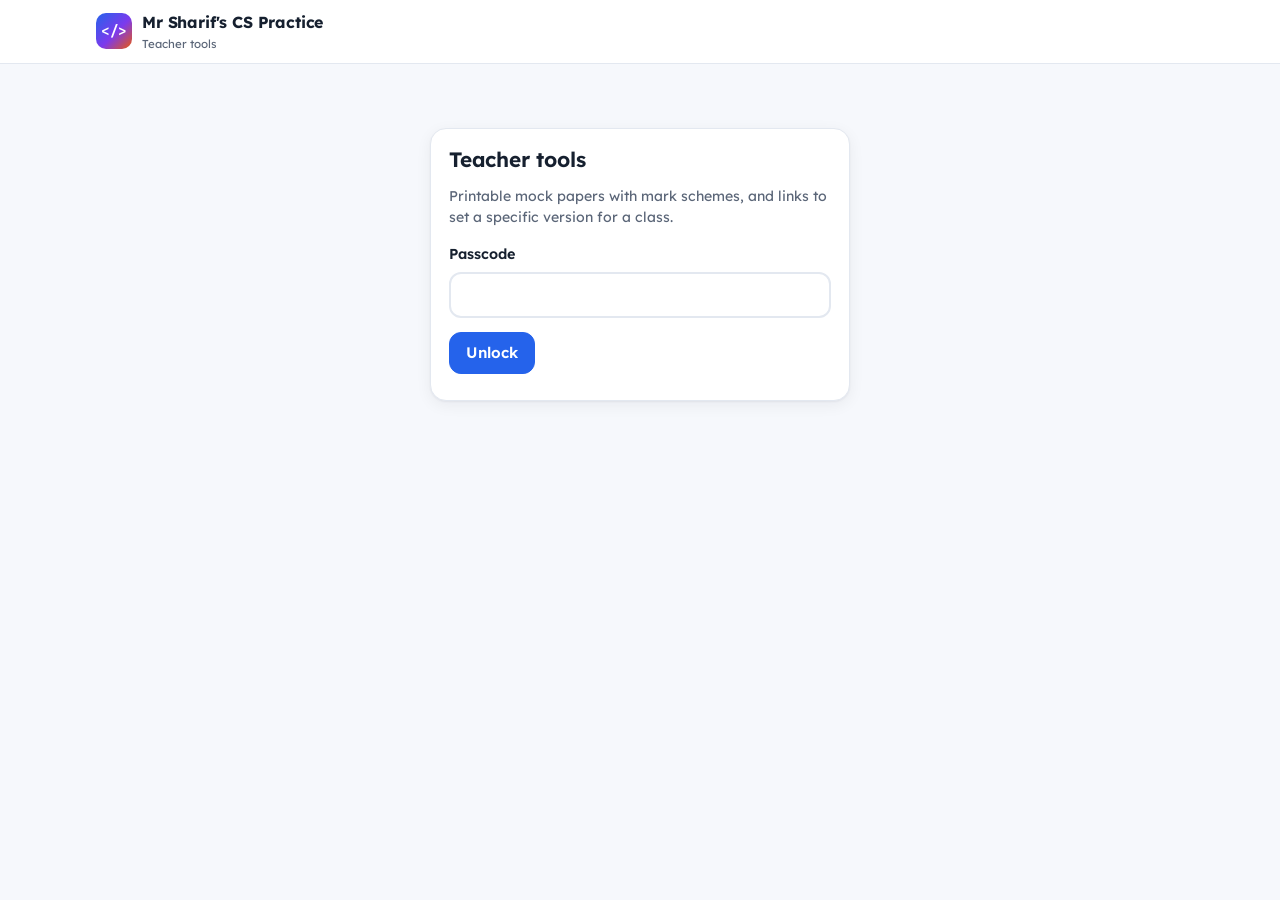
==== teacher.html @ d32705ab "Add files via upload" ====
<!DOCTYPE html>
<html lang="en" data-theme="light">
<head>
  <meta charset="utf-8">
  <meta name="viewport" content="width=device-width, initial-scale=1">
  <title>Teacher Tools · Mr Sharif's CS Practice</title>
  <meta name="robots" content="noindex">
  <link rel="icon" type="image/svg+xml" href="assets/img/logo.svg">
  <link rel="preconnect" href="https://fonts.googleapis.com">
  <link rel="preconnect" href="https://fonts.gstatic.com" crossorigin>
  <link href="https://fonts.googleapis.com/css2?family=Lexend:wght@400;500;600;700;800&family=JetBrains+Mono:wght@400;700&family=Press+Start+2P&display=swap" rel="stylesheet">
  <link rel="stylesheet" href="assets/css/app.css?v=10">
  <style>
    .print-paper { background: #fff; color: #111; border: 1px solid var(--border); border-radius: 12px; padding: 28px 32px; margin-top: 20px; font-size: 14px; }
    .pp-head { display: flex; justify-content: space-between; gap: 20px; border-bottom: 2px solid #111; padding-bottom: 12px; margin-bottom: 14px; }
    .pp-head h1 { font-size: 1.4rem; margin: 4px 0; }
    .pp-name { border-collapse: collapse; min-width: 240px; }
    .pp-name td { border: 1px solid #999; padding: 6px 8px; }
    .pp-name td:first-child { width: 60px; font-weight: 600; }
    .pp-sec h2 { font-size: 1.05rem; margin: 18px 0 2px; display: flex; justify-content: space-between; }
    .pp-sec h2 span { font-weight: 500; }
    .pp-info { font-style: italic; margin: 0 0 8px; color: #333; }
    .pp-q { margin: 12px 0; break-inside: avoid; }
    .pp-qh { display: flex; gap: 8px; }
    .pp-qh span:nth-child(2) { flex: 1; }
    .pp-m { font-weight: 700; white-space: nowrap; }
    .pp-opts { list-style: none; padding-left: 22px; margin: 6px 0; display: grid; gap: 4px; }
    .box { display: inline-block; width: 14px; height: 14px; border: 1.5px solid #111; vertical-align: middle; margin-right: 4px; }
    .box.wide { width: 26px; }
    .pp-tf { padding-left: 22px; margin-top: 6px; }
    .pp-why { padding-left: 22px; margin-top: 8px; font-style: italic; }
    .pp-bank { border: 1.5px dashed #555; padding: 6px 10px; margin: 6px 0 6px 22px; font-weight: 600; }
    .pp-cloze { padding-left: 22px; line-height: 2.2; }
    .gap { display: inline-block; min-width: 110px; border-bottom: 1.5px solid #111; font-size: .75rem; color: #555; }
    .pp-match { width: calc(100% - 22px); margin-left: 22px; border-collapse: collapse; }
    .pp-match td { vertical-align: top; width: 50%; padding: 4px 8px; }
    .pp-match div { margin: 6px 0; }
    .pp-lines { padding-left: 22px; }
    .pp-lines div { border-bottom: 1px solid #aaa; height: 26px; }
    .pp-ms { width: 100%; border-collapse: collapse; }
    .pp-ms th, .pp-ms td { border: 1px solid #999; padding: 6px 8px; vertical-align: top; text-align: left; }
    .pp-ms td:first-child, .pp-ms td:last-child { width: 44px; text-align: center; }
    .pp-ms ul { margin: 4px 0; padding-left: 18px; }
    .pp-model { margin-top: 4px; color: #333; }
    .print-paper pre.code { background: #f3f3f3; color: #111; border: 1px solid #ccc; margin: 6px 0 6px 22px; }
    .print-paper code { background: #f3f3f3; border-color: #ccc; }
    @media print {
      .print-paper { border: 0; padding: 0; margin: 0; font-size: 12pt; }
      .pp-scheme { break-before: page; }
    }
  </style>
</head>
<body data-year="7">
  <header class="topbar no-print">
    <div class="topbar-inner">
      <a class="brand" href="./"><span class="brand-mark">&lt;/&gt;</span><span>Mr Sharif's CS Practice<small>Teacher tools</small></span></a>
    </div>
  </header>
  <main>
    <div id="gate" class="card no-print" style="max-width:420px;margin:40px auto">
      <h2>Teacher tools</h2>
      <p class="muted small">Printable mock papers with mark schemes, and links to set a specific version for a class.</p>
      <div class="field"><label for="code">Passcode</label><input type="text" id="code" autocomplete="off"></div>
      <button class="btn primary" id="unlockBtn">Unlock</button>
      <div id="codeMsg" class="note" style="margin-top:8px"></div>
    </div>

    <div id="tools" class="hidden">
      <div class="card no-print">
        <h2>Printable papers and assignment links</h2>
        <div class="grid grid-3" style="margin-top:10px">
          <div class="field"><label for="year">Year</label><select id="year"></select></div>
          <div class="field"><label for="scope">Paper</label><select id="scope"></select></div>
          <div class="field"><label for="ver">Version</label><select id="ver"></select></div>
        </div>
        <div class="row">
          <label class="row small" style="gap:6px"><input type="checkbox" id="withScheme" checked> Include mark scheme (prints on a new page)</label>
          <div class="spacer"></div>
          <button class="btn primary" id="printBtn">🖨️ Print / save as PDF</button>
        </div>
        <div class="field" style="margin-top:14px">
          <label for="link">Student link for exactly this paper (set it as homework or a class assessment)</label>
          <div class="row"><input type="text" id="link" readonly style="flex:1"><button class="btn" id="copyBtn">Copy link</button></div>
        </div>
        <details style="margin-top:8px"><summary class="small muted">Change the teacher passcode</summary>
          <div class="row" style="margin-top:8px"><input type="text" id="newCode" placeholder="New passcode" style="max-width:240px"><button class="btn sm" id="hashBtn">Generate</button></div>
          <p class="small muted">Paste the line below into <code>assets/js/config.js</code>, replacing the existing <code>teacherCodeHash</code> line.</p>
          <code id="hashOut"></code>
        </details>
      </div>
      <div id="paper"></div>
    </div>
  </main>
  <script src="assets/js/config.js?v=10"></script>
  <script src="assets/js/core.js?v=10"></script>
  <script src="assets/js/paper.js?v=10"></script>
  <script src="assets/js/generators.js?v=10"></script>
  <script src="data/y7.js?v=10"></script>
  <script src="data/y8.js?v=10"></script>
  <script src="data/y9.js?v=10"></script>
  <script src="assets/js/teacher.js?v=10"></script>
</body>
</html>
---- assets/css/app.css ----
/* Mr Sharif's CS Practice – bright & friendly, one colour per year group */
:root {
  --bg: #f6f8fc;
  --surface: #ffffff;
  --surface-2: #f1f4f9;
  --border: #e3e8f0;
  --text: #16202f;
  --muted: #5b6678;
  --faint: #8d97a8;
  --shadow: 0 1px 2px rgba(16, 24, 40, .05), 0 4px 16px rgba(16, 24, 40, .06);
  --shadow-lg: 0 10px 40px rgba(16, 24, 40, .12);

  --y7: #2563eb; --y7-soft: #e8f0ff; --y7-ink: #1d4ed8;
  --y8: #7c3aed; --y8-soft: #f1eaff; --y8-ink: #6d28d9;
  --y9: #ea580c; --y9-soft: #fff0e6; --y9-ink: #c2410c;

  --good: #16a34a; --good-soft: #e7f7ec;
  --bad: #dc2626; --bad-soft: #fdecec;
  --warn: #d97706; --warn-soft: #fff5e0;

  --accent: var(--y7); --accent-soft: var(--y7-soft); --accent-ink: var(--y7-ink);
  --radius: 16px; --radius-sm: 10px;
  --font: 'Lexend', system-ui, -apple-system, 'Segoe UI', Roboto, sans-serif;
  --mono: 'JetBrains Mono', ui-monospace, 'SF Mono', Menlo, Consolas, monospace;
  --pixel: 'Press Start 2P', 'JetBrains Mono', monospace;
  --hack: #16a34a; --kw-bg: #fef08a; --kw-ink: #713f12; --caps: #db2777;
  --dots: rgba(37, 99, 235, .07);
}
:root[data-theme="dark"] {
  --bg: #0e1420;
  --surface: #161e2d;
  --surface-2: #1d2738;
  --border: #2a3548;
  --text: #e8edf5;
  --muted: #a3aec0;
  --faint: #748097;
  --shadow: 0 1px 2px rgba(0, 0, 0, .3), 0 4px 16px rgba(0, 0, 0, .25);
  --shadow-lg: 0 10px 40px rgba(0, 0, 0, .45);
  --y7: #5b8cff; --y7-soft: #17264a; --y7-ink: #9bb8ff;
  --y8: #a67cff; --y8-soft: #271c47; --y8-ink: #c9b0ff;
  --y9: #ff8a3d; --y9-soft: #3a2415; --y9-ink: #ffb27f;
  --good: #3ccf73; --good-soft: #13301f;
  --bad: #ff6b6b; --bad-soft: #3a1a1c;
  --warn: #f5b041; --warn-soft: #3a2c12;
  --hack: #4ade80; --kw-bg: #854d0e; --kw-ink: #fef9c3; --caps: #f472b6;
  --dots: rgba(148, 163, 184, .08);
}
body[data-year="7"] { --accent: var(--y7); --accent-soft: var(--y7-soft); --accent-ink: var(--y7-ink); }
body[data-year="8"] { --accent: var(--y8); --accent-soft: var(--y8-soft); --accent-ink: var(--y8-ink); }
body[data-year="9"] { --accent: var(--y9); --accent-soft: var(--y9-soft); --accent-ink: var(--y9-ink); }

* { box-sizing: border-box; }
html { -webkit-text-size-adjust: 100%; }
body {
  margin: 0; background: var(--bg); color: var(--text); font-family: var(--font);
  font-size: 16px; line-height: 1.55; min-height: 100vh;
}
a { color: var(--accent-ink); }
button { font-family: inherit; }
code, pre { font-family: var(--mono); }
code { background: var(--surface-2); border: 1px solid var(--border); border-radius: 6px; padding: 1px 6px; font-size: .92em; }
h1, h2, h3 { line-height: 1.2; margin: 0 0 .4em; }
h1 { font-size: clamp(1.6rem, 4vw, 2.3rem); font-weight: 700; letter-spacing: -.02em; }
h2 { font-size: 1.3rem; font-weight: 650; letter-spacing: -.01em; }
h3 { font-size: 1.05rem; font-weight: 600; }
.muted { color: var(--muted); }
.small { font-size: .88rem; }
.hidden { display: none !important; }

/* ---------- Header ---------- */
.topbar {
  position: sticky; top: 0; z-index: 50; background: color-mix(in srgb, var(--surface) 92%, transparent);
  backdrop-filter: blur(10px); border-bottom: 1px solid var(--border);
}
.topbar-inner { max-width: 1120px; margin: 0 auto; padding: 10px 16px; display: flex; align-items: center; gap: 14px; flex-wrap: wrap; }
.brand { display: flex; align-items: center; gap: 10px; text-decoration: none; color: var(--text); font-weight: 700; letter-spacing: -.01em; }
.brand-mark { width: 36px; height: 36px; border-radius: 10px; display: grid; place-items: center; color: #fff; font-family: var(--mono); font-weight: 700; font-size: .9rem;
  background: linear-gradient(135deg, var(--y7), var(--y8) 55%, var(--y9)); }
.brand small { display: block; font-weight: 400; color: var(--muted); font-size: .72rem; letter-spacing: 0; }
.year-tabs { display: flex; gap: 6px; margin-left: auto; }
.year-tab { text-decoration: none; font-weight: 600; font-size: .92rem; padding: 7px 14px; border-radius: 999px; border: 2px solid transparent; color: var(--muted); background: var(--surface-2); transition: .15s; }
.year-tab[data-y="7"] { --c: var(--y7); --cs: var(--y7-soft); }
.year-tab[data-y="8"] { --c: var(--y8); --cs: var(--y8-soft); }
.year-tab[data-y="9"] { --c: var(--y9); --cs: var(--y9-soft); }
.year-tab:hover { color: var(--c); background: var(--cs); }
.year-tab.active { background: var(--c); color: #fff; }
.top-stats { display: flex; align-items: center; gap: 8px; }
.chip { display: inline-flex; align-items: center; gap: 6px; padding: 5px 10px; border-radius: 999px; background: var(--surface-2); border: 1px solid var(--border); font-size: .82rem; font-weight: 600; white-space: nowrap; }
.icon-btn { width: 36px; height: 36px; border-radius: 10px; border: 1px solid var(--border); background: var(--surface); color: var(--text); cursor: pointer; display: grid; place-items: center; font-size: 1rem; }
.icon-btn:hover { background: var(--surface-2); }
@media (max-width: 720px) {
  .topbar { position: static; }
  .topbar-inner { gap: 8px 10px; padding: 8px 16px; }
  .brand { font-size: .92rem; gap: 8px; }
  .brand-mark { width: 30px; height: 30px; font-size: .78rem; }
  .year-tabs { order: 3; width: 100%; margin-left: 0; }
  .year-tab { flex: 1; text-align: center; padding: 6px 6px; }
  .top-stats { margin-left: auto; gap: 6px; }
  .chip { padding: 4px 8px; font-size: .74rem; }
  .icon-btn { width: 32px; height: 32px; }
  .brand small { display: none; }
  .hero { padding: 20px; }
  .hero-actions .btn { flex: 1 1 100%; }
}
@media (max-width: 420px) { #streakChip { display: none; } }

/* ---------- Layout ---------- */
main { max-width: 1120px; margin: 0 auto; padding: 24px 16px 80px; }
.section { margin-top: 32px; }
.section-head { display: flex; align-items: end; justify-content: space-between; gap: 12px; margin-bottom: 14px; flex-wrap: wrap; }
.grid { display: grid; gap: 14px; }
.grid-2 { grid-template-columns: repeat(auto-fill, minmax(300px, 1fr)); }
.grid-3 { grid-template-columns: repeat(auto-fill, minmax(240px, 1fr)); }
.card { background: var(--surface); border: 1px solid var(--border); border-radius: var(--radius); box-shadow: var(--shadow); padding: 18px; }
.card.link { text-decoration: none; color: inherit; transition: transform .12s, box-shadow .12s, border-color .12s; display: block; }
.card.link:hover { transform: translateY(-2px); box-shadow: var(--shadow-lg); border-color: var(--accent); }
.crumbs { font-size: .88rem; color: var(--muted); margin-bottom: 10px; }
.crumbs a { color: var(--muted); text-decoration: none; }
.crumbs a:hover { color: var(--accent-ink); }

/* Hero */
.hero { border-radius: 22px; padding: 28px; background: linear-gradient(135deg, var(--accent-soft), var(--surface) 70%); border: 1px solid var(--border); position: relative; overflow: hidden; }
.hero .kicker { display: inline-block; font-weight: 600; font-size: .8rem; letter-spacing: .06em; text-transform: uppercase; color: var(--accent-ink); background: var(--surface); border: 1px solid var(--border); padding: 4px 10px; border-radius: 999px; margin-bottom: 12px; }
.hero p { max-width: 640px; color: var(--muted); margin: 0 0 16px; }
.hero-actions { display: flex; flex-wrap: wrap; gap: 10px; }
.home-hero { background: linear-gradient(120deg, var(--y7-soft), var(--y8-soft) 50%, var(--y9-soft)); }
.home-hero h1 span { background: linear-gradient(90deg, var(--y7), var(--y8), var(--y9)); -webkit-background-clip: text; background-clip: text; color: transparent; }

.year-card { --c: var(--y7); --cs: var(--y7-soft); border-top: 6px solid var(--c); }
.year-card[data-y="8"] { --c: var(--y8); --cs: var(--y8-soft); }
.year-card[data-y="9"] { --c: var(--y9); --cs: var(--y9-soft); }
.year-card .big { font-size: 2.4rem; font-weight: 800; color: var(--c); letter-spacing: -.03em; line-height: 1; }
.year-card ul { margin: 10px 0 0; padding-left: 18px; color: var(--muted); font-size: .9rem; }
.feature { display: flex; gap: 12px; align-items: flex-start; }
.feature .ico { flex: none; width: 40px; height: 40px; border-radius: 12px; display: grid; place-items: center; background: var(--surface-2); font-size: 1.2rem; }

/* Buttons */
.btn { display: inline-flex; align-items: center; justify-content: center; gap: 8px; font-weight: 600; font-size: .95rem; padding: 10px 16px; border-radius: 12px; border: 1.5px solid var(--border); background: var(--surface); color: var(--text); cursor: pointer; text-decoration: none; transition: .12s; min-height: 42px; }
.btn:hover { border-color: var(--accent); color: var(--accent-ink); }
.btn.primary { background: var(--accent); border-color: var(--accent); color: #fff; }
.btn.primary:hover { filter: brightness(1.08); color: #fff; }
.btn.soft { background: var(--accent-soft); border-color: transparent; color: var(--accent-ink); }
.btn.ghost { background: transparent; }
.btn.good { background: var(--good); border-color: var(--good); color: #fff; }
.btn.danger { color: var(--bad); }
.btn:disabled, .btn[aria-disabled="true"] { opacity: .5; cursor: not-allowed; filter: none; }
.btn.sm { padding: 6px 11px; min-height: 34px; font-size: .85rem; border-radius: 10px; }
.btn.lg { padding: 14px 22px; font-size: 1.05rem; border-radius: 14px; }
.row { display: flex; gap: 10px; flex-wrap: wrap; align-items: center; }
.spacer { flex: 1; }

/* Unit cards */
.unit-card { display: flex; gap: 14px; align-items: flex-start; }
.unit-ico { flex: none; width: 48px; height: 48px; border-radius: 14px; background: var(--accent-soft); display: grid; place-items: center; font-size: 1.5rem; }
.unit-card h3 { margin-bottom: 2px; }
.unit-num { font-size: .75rem; font-weight: 700; color: var(--accent-ink); text-transform: uppercase; letter-spacing: .06em; }
.progress { height: 8px; border-radius: 99px; background: var(--surface-2); overflow: hidden; margin-top: 10px; }
.progress > i { display: block; height: 100%; background: var(--accent); border-radius: 99px; }
.sem-label { display: flex; align-items: center; gap: 10px; font-weight: 700; color: var(--muted); font-size: .85rem; text-transform: uppercase; letter-spacing: .08em; margin: 22px 0 10px; }
.sem-label::after { content: ''; flex: 1; height: 1px; background: var(--border); }

/* Mock cards */
.mock-grid { grid-template-columns: 1fr; }
@media (min-width: 620px) { .mock-grid { grid-template-columns: repeat(2, 1fr); } }
@media (min-width: 1040px) { .mock-grid { grid-template-columns: repeat(4, 1fr); } }
.mock-card h3 { display: flex; align-items: center; gap: 8px; }
.tag { display: inline-block; font-size: .72rem; font-weight: 700; padding: 3px 8px; border-radius: 999px; background: var(--accent-soft); color: var(--accent-ink); text-transform: uppercase; letter-spacing: .05em; }
.versions { display: flex; flex-wrap: wrap; gap: 6px; margin-top: 12px; }
.ver { min-width: 38px; height: 34px; border-radius: 10px; border: 1.5px solid var(--border); background: var(--surface); display: inline-grid; place-items: center; font-weight: 600; font-size: .85rem; color: var(--text); text-decoration: none; padding: 0 8px; position: relative; }
.ver:hover { border-color: var(--accent); color: var(--accent-ink); }
.ver.done { background: var(--accent-soft); border-color: var(--accent); color: var(--accent-ink); }
.ver .pct { position: absolute; top: -8px; right: -6px; font-size: .62rem; background: var(--accent); color: #fff; border-radius: 99px; padding: 0 5px; line-height: 16px; }

/* ---------- Question rendering ---------- */
.q-card { background: var(--surface); border: 1px solid var(--border); border-radius: var(--radius); box-shadow: var(--shadow); padding: 22px; }
.q-meta { display: flex; align-items: center; gap: 8px; flex-wrap: wrap; margin-bottom: 12px; }
.q-num { font-weight: 800; color: var(--accent-ink); }
.q-type { font-size: .72rem; font-weight: 700; text-transform: uppercase; letter-spacing: .06em; color: var(--muted); background: var(--surface-2); padding: 3px 8px; border-radius: 99px; }
.q-marks { margin-left: auto; font-weight: 700; font-size: .9rem; color: var(--muted); }
.q-stem { font-size: 1.08rem; font-weight: 500; margin-bottom: 14px; }
.noselect { -webkit-user-select: none; user-select: none; -webkit-touch-callout: none; }
pre.code { background: #0f172a; color: #e2e8f0; padding: 14px 16px; border-radius: 12px; overflow-x: auto; font-size: .92rem; line-height: 1.5; margin: 0 0 14px; }
:root[data-theme="dark"] pre.code { background: #0a0f1a; border: 1px solid var(--border); }
.opts { display: grid; gap: 10px; }
.opt { display: flex; align-items: center; gap: 12px; text-align: left; width: 100%; padding: 13px 14px; border-radius: 12px; border: 2px solid var(--border); background: var(--surface); color: var(--text); cursor: pointer; font-size: 1rem; transition: .1s; }
.opt:hover { border-color: var(--accent); }
.opt .letter { flex: none; width: 30px; height: 30px; border-radius: 9px; background: var(--surface-2); display: grid; place-items: center; font-weight: 700; font-size: .85rem; color: var(--muted); }
.opt.sel { border-color: var(--accent); background: var(--accent-soft); }
.opt.sel .letter { background: var(--accent); color: #fff; }
.opt.right { border-color: var(--good); background: var(--good-soft); }
.opt.right .letter { background: var(--good); color: #fff; }
.opt.wrong { border-color: var(--bad); background: var(--bad-soft); }
.opt.wrong .letter { background: var(--bad); color: #fff; }
.opt:disabled { cursor: default; }
.tf-row { display: grid; grid-template-columns: 1fr 1fr; gap: 10px; }
.tf-row .opt { justify-content: center; font-weight: 700; font-size: 1.05rem; }
.why { margin-top: 14px; }
.why label, .field label { display: block; font-weight: 600; font-size: .9rem; margin-bottom: 6px; }
textarea, input[type=text], select {
  width: 100%; font-family: inherit; font-size: 1rem; color: var(--text); background: var(--surface);
  border: 2px solid var(--border); border-radius: 12px; padding: 11px 13px; outline: none; transition: border-color .12s;
}
textarea { min-height: 110px; resize: vertical; line-height: 1.5; }
textarea.long { min-height: 230px; }
textarea:focus, input[type=text]:focus, select:focus { border-color: var(--accent); }
.wc { font-size: .8rem; color: var(--faint); text-align: right; margin-top: 4px; }
.nopaste-hint { font-size: .78rem; color: var(--faint); display: flex; gap: 6px; align-items: center; margin-top: 4px; }

.cloze { font-size: 1.05rem; line-height: 2.3; }
.cloze input { display: inline-block; width: 150px; padding: 3px 8px; margin: 0 3px; border-radius: 8px; border-width: 2px; font-size: .98rem; text-align: center; }
.cloze input.right { border-color: var(--good); background: var(--good-soft); }
.cloze input.wrong { border-color: var(--bad); background: var(--bad-soft); }
.wordbank { display: flex; flex-wrap: wrap; gap: 8px; padding: 12px; border: 2px dashed var(--border); border-radius: 12px; margin-bottom: 14px; }
.wordbank span { background: var(--surface-2); padding: 4px 10px; border-radius: 8px; font-weight: 600; font-size: .92rem; }
.fix { display: inline-block; font-size: .8rem; color: var(--good); font-weight: 700; margin-right: 4px; }

.match { display: grid; grid-template-columns: 1fr 1fr; gap: 18px; }
.match-terms, .match-defs { display: grid; gap: 8px; align-content: start; }
.mterm { display: flex; align-items: center; gap: 10px; padding: 8px 10px; border: 2px solid var(--border); border-radius: 12px; }
.mterm b { flex: 1; }
.mterm select { width: 78px; padding: 6px 8px; }
.mterm.right { border-color: var(--good); background: var(--good-soft); }
.mterm.wrong { border-color: var(--bad); background: var(--bad-soft); }
.mdef { display: flex; gap: 10px; padding: 8px 10px; background: var(--surface-2); border-radius: 12px; font-size: .95rem; }
.mdef .letter { flex: none; width: 26px; height: 26px; border-radius: 8px; background: var(--accent); color: #fff; display: grid; place-items: center; font-weight: 700; font-size: .8rem; }
@media (max-width: 720px) { .match { grid-template-columns: 1fr; } .match-defs { order: -1; } }

/* Feedback */
.feedback { margin-top: 16px; border-radius: 14px; padding: 14px 16px; border: 1.5px solid var(--border); background: var(--surface-2); }
.feedback.good { background: var(--good-soft); border-color: color-mix(in srgb, var(--good) 40%, transparent); }
.feedback.bad { background: var(--bad-soft); border-color: color-mix(in srgb, var(--bad) 40%, transparent); }
.feedback.part { background: var(--warn-soft); border-color: color-mix(in srgb, var(--warn) 40%, transparent); }
.feedback h4 { margin: 0 0 6px; font-size: 1rem; }
.pts { list-style: none; padding: 0; margin: 8px 0; display: grid; gap: 4px; }
.pts li { display: flex; gap: 8px; align-items: flex-start; font-size: .93rem; }
.pts li::before { content: '○'; color: var(--faint); font-weight: 700; }
.pts li.hit::before { content: '✓'; color: var(--good); }
.model { margin-top: 8px; padding: 10px 12px; border-left: 4px solid var(--accent); background: var(--surface); border-radius: 8px; font-size: .95rem; }
.note { color: var(--warn); font-weight: 600; font-size: .9rem; }

/* ---------- Practice ---------- */
.practice-top { display: flex; gap: 10px; flex-wrap: wrap; align-items: center; margin-bottom: 14px; }
.stat { background: var(--surface); border: 1px solid var(--border); border-radius: 12px; padding: 8px 14px; font-weight: 600; font-size: .9rem; }
.stat b { color: var(--accent-ink); font-size: 1.1rem; }
.filter-chips { display: flex; flex-wrap: wrap; gap: 6px; }
.fchip { padding: 6px 12px; border-radius: 999px; border: 1.5px solid var(--border); background: var(--surface); cursor: pointer; font-weight: 600; font-size: .85rem; color: var(--muted); }
.fchip.on { background: var(--accent); border-color: var(--accent); color: #fff; }
.q-actions { display: flex; gap: 10px; margin-top: 18px; flex-wrap: wrap; align-items: center; }
.lock-note { font-size: .85rem; color: var(--faint); }
.xp-pop { position: fixed; left: 50%; top: 80px; transform: translateX(-50%); font-weight: 800; font-size: 1.2rem; padding: 8px 16px; border-radius: 999px; background: var(--surface); box-shadow: var(--shadow-lg); z-index: 90; animation: pop 1.2s ease forwards; pointer-events: none; }
.xp-pop.plus { color: var(--good); } .xp-pop.minus { color: var(--bad); }
@keyframes pop { 0% { opacity: 0; transform: translate(-50%, 10px); } 20% { opacity: 1; transform: translate(-50%, 0); } 80% { opacity: 1; } 100% { opacity: 0; transform: translate(-50%, -20px); } }

/* ---------- Exam ---------- */
.exam-layout { display: grid; grid-template-columns: 250px 1fr; gap: 20px; align-items: start; }
.exam-side { position: sticky; top: 76px; }
.navgrid { display: grid; grid-template-columns: repeat(5, 1fr); gap: 6px; }
.navbtn { height: 36px; border-radius: 9px; border: 1.5px solid var(--border); background: var(--surface); font-weight: 700; font-size: .85rem; cursor: pointer; color: var(--muted); }
.navbtn.ans { background: var(--accent-soft); border-color: var(--accent); color: var(--accent-ink); }
.navbtn.cur { outline: 3px solid var(--accent); outline-offset: 1px; }
.navbtn.flag { border-color: var(--warn); box-shadow: inset 0 -3px 0 var(--warn); }
.sec-name { font-size: .72rem; font-weight: 700; text-transform: uppercase; letter-spacing: .06em; color: var(--faint); margin: 10px 0 6px; }
.timer { font-family: var(--mono); font-weight: 700; font-size: 1.1rem; }
.sec-banner { font-size: .9rem; color: var(--muted); background: var(--surface-2); border-radius: 12px; padding: 10px 14px; margin-bottom: 12px; }
.sec-banner b { color: var(--text); }
.warn-banner { background: var(--warn-soft); color: var(--text); border: 1.5px solid color-mix(in srgb, var(--warn) 50%, transparent); border-radius: 12px; padding: 10px 14px; margin-bottom: 12px; font-size: .92rem; }
@media (max-width: 860px) {
  .exam-layout { grid-template-columns: 1fr; }
  .exam-side { position: static; }
  .navgrid { grid-template-columns: repeat(10, 1fr); }
}
@media (max-width: 480px) { .navgrid { grid-template-columns: repeat(7, 1fr); } }

/* Results */
.score-hero { display: grid; grid-template-columns: auto auto 1fr; gap: 24px; align-items: center; }
.ring { width: 150px; height: 150px; border-radius: 50%; display: grid; place-items: center;
  background: conic-gradient(var(--accent) calc(var(--p) * 1%), var(--surface-2) 0); }
.ring > div { width: 118px; height: 118px; border-radius: 50%; background: var(--surface); display: grid; place-items: center; text-align: center; }
.ring b { font-size: 2rem; line-height: 1; }
.band { display: inline-block; font-weight: 700; padding: 4px 12px; border-radius: 99px; background: var(--accent-soft); color: var(--accent-ink); }
.bars { display: grid; gap: 8px; margin-top: 10px; }
.bar-row { display: grid; grid-template-columns: 150px 1fr 60px; gap: 10px; align-items: center; font-size: .9rem; }
.bar { height: 10px; background: var(--surface-2); border-radius: 99px; overflow: hidden; }
.bar > i { display: block; height: 100%; background: var(--accent); }
.integrity { display: grid; grid-template-columns: repeat(auto-fit, minmax(150px, 1fr)); gap: 10px; }
.integrity .stat { text-align: center; }
.integrity .stat.warn { border-color: var(--warn); background: var(--warn-soft); }
@media (max-width: 600px) { .score-hero { grid-template-columns: 1fr; justify-items: center; text-align: center; } .bar-row { grid-template-columns: 100px 1fr 50px; } }

/* Flashcards */
.flash-wrap { max-width: 640px; margin: 0 auto; }
.flash { perspective: 1200px; height: 300px; cursor: pointer; margin: 16px 0; }
.flash-inner { position: relative; width: 100%; height: 100%; transition: transform .5s; transform-style: preserve-3d; }
.flash.flipped .flash-inner { transform: rotateY(180deg); }
.flash-face { position: absolute; inset: 0; backface-visibility: hidden; border-radius: 22px; display: grid; place-items: center; text-align: center; padding: 30px; border: 1px solid var(--border); box-shadow: var(--shadow-lg); }
.flash-front { background: var(--surface); font-size: 1.8rem; font-weight: 700; color: var(--accent-ink); }
.flash-back { background: var(--accent-soft); transform: rotateY(180deg); font-size: 1.2rem; }
.flash-hint { position: absolute; bottom: 14px; left: 0; right: 0; font-size: .8rem; color: var(--faint); font-weight: 400; }

/* Modal & toast */
.modal-back { position: fixed; inset: 0; background: rgba(10, 15, 25, .5); z-index: 100; display: grid; place-items: center; padding: 16px; }
.modal { background: var(--surface); border-radius: 20px; box-shadow: var(--shadow-lg); padding: 24px; width: 100%; max-width: 480px; max-height: 90vh; overflow: auto; }
.field { margin-bottom: 14px; }
.toast { position: fixed; bottom: 20px; left: 50%; transform: translateX(-50%); background: var(--text); color: var(--bg); padding: 12px 18px; border-radius: 12px; font-weight: 600; font-size: .92rem; z-index: 120; box-shadow: var(--shadow-lg); max-width: calc(100% - 32px); }
.rules { margin: 0; padding-left: 20px; }
.rules li { margin-bottom: 6px; }
footer.site { text-align: center; color: var(--faint); font-size: .82rem; padding: 30px 16px 40px; }
.empty { text-align: center; padding: 40px 20px; color: var(--muted); }
.kbd { font-family: var(--mono); font-size: .8rem; border: 1px solid var(--border); border-bottom-width: 2px; border-radius: 6px; padding: 0 5px; }

/* Print (teacher papers) */
@media print {
  .topbar, .no-print, footer.site { display: none !important; }
  body { background: #fff; color: #000; }
  main { padding: 0; max-width: none; }
}


/* =====================================================================
   Gamified layer: logo, Bit the robot, ranks, keywords, DnD, stacking
   ===================================================================== */
body { background-color: var(--bg); background-image: radial-gradient(var(--dots) 1.5px, transparent 1.6px), linear-gradient(transparent 0); background-size: 22px 22px; }
.logo-mark { flex: none; display: block; }
.logo-cursor { animation: blink 1.1s steps(1) infinite; }
@keyframes blink { 50% { opacity: 0; } }
.pixel, .pixel-label, .pixel-badge, .stamp { font-family: var(--pixel); letter-spacing: .02em; }
.hero .kicker.pixel { font-size: .62rem; color: var(--hack); background: #0b1220; border-color: #0b1220; }
.pixel-label { font-size: .7rem; color: var(--accent-ink); margin: 6px 0; }
.pixel-badge { font-size: .55rem; padding: 6px 8px; border-radius: 8px; background: var(--cs, var(--accent-soft)); color: var(--c, var(--accent-ink)); }
.center { text-align: center; }
.center .bit { margin: 0 auto; display: block; }

/* Header rank chip with XP bar */
#xpChip { gap: 8px; padding: 4px 12px 4px 6px; }
.rank-ico { font-size: 1.1rem; width: 28px; height: 28px; display: grid; place-items: center; background: var(--surface); border-radius: 50%; }
.rank-txt { display: grid; line-height: 1.15; }
.rank-txt b { font-size: .78rem; }
.rank-txt small { font-size: .66rem; color: var(--muted); font-weight: 500; }
.xpbar { display: block; height: 4px; border-radius: 9px; background: var(--border); overflow: hidden; margin-top: 2px; }
.xpbar > i { display: block; height: 100%; background: linear-gradient(90deg, #4ade80, #22c55e); }

/* Hero with art */
.hero-split { display: grid; grid-template-columns: 1fr auto; gap: 20px; align-items: center; }
.hero-art { position: relative; min-width: 240px; min-height: 220px; display: grid; place-items: center; }
.hero-art.small { min-width: 0; min-height: 0; max-width: 340px; }
.hero-art .bit { position: relative; z-index: 1; animation: bob 3.2s ease-in-out infinite; }
@keyframes bob { 50% { transform: translateY(-8px); } }
.bit-light { animation: glow 1.6s ease-in-out infinite; }
@keyframes glow { 50% { fill: #fb923c; } }
.chips { position: absolute; inset: 0; pointer-events: none; }
.chip-float { position: absolute; font-family: var(--mono); font-weight: 700; font-size: .8rem; padding: 4px 8px; border-radius: 9px; background: var(--surface); border: 1.5px solid var(--border); box-shadow: var(--shadow); color: var(--accent-ink); animation: floaty 5s ease-in-out infinite; white-space: nowrap; }
.chip-float.c0 { top: 4%; left: 0; } .chip-float.c1 { top: 8%; right: 2%; animation-delay: -1s; color: var(--y8-ink); }
.chip-float.c2 { top: 42%; left: -6%; animation-delay: -2s; color: var(--y9-ink); } .chip-float.c3 { top: 40%; right: -4%; animation-delay: -3s; }
.chip-float.c4 { bottom: 10%; left: 4%; animation-delay: -1.5s; } .chip-float.c5 { bottom: 4%; right: 6%; animation-delay: -2.5s; color: var(--hack); background: #0b1220; border-color: #0b1220; }
.chip-float.c6 { top: -6%; left: 40%; animation-delay: -3.5s; } .chip-float.c7 { bottom: -6%; left: 38%; animation-delay: -.5s; color: var(--y8-ink); }
.chip-float.c8, .chip-float.c9 { display: none; }
@keyframes floaty { 50% { transform: translateY(-10px) rotate(-3deg); } }
.terminal { font-family: var(--mono); font-size: .92rem; background: #0b1220; color: #e2e8f0; display: inline-block; padding: 8px 14px; border-radius: 10px; max-width: 100%; }
.terminal .prompt { color: #4ade80; }
.typed { display: inline-block; overflow: hidden; white-space: nowrap; vertical-align: bottom; animation: type 2.2s steps(22) .3s both; }
@keyframes type { from { width: 0; } to { width: 22ch; } }
.caret { display: inline-block; width: .6em; height: 1.1em; background: #4ade80; vertical-align: text-bottom; margin-left: 2px; animation: blink 1s steps(1) infinite; }
@media (max-width: 760px) {
  .hero-split { grid-template-columns: 1fr; }
  .hero-art { order: -1; min-height: 170px; }
  .hero-art .bit { width: 140px; height: 150px; }
  .hero-art.small { order: 0; }
}

/* Bit speech bubble */
.bit-say { display: flex; align-items: center; gap: 10px; text-align: left; }
.bit-say .bit { flex: none; }
.bubble { position: relative; background: var(--surface); border: 2px solid var(--border); border-radius: 16px; padding: 10px 14px; font-size: .92rem; box-shadow: var(--shadow); }
.bubble::before { content: ''; position: absolute; left: -9px; top: 50%; width: 14px; height: 14px; background: var(--surface); border-left: 2px solid var(--border); border-bottom: 2px solid var(--border); transform: translateY(-50%) rotate(45deg); }
.empty .bit-say { justify-content: center; margin-bottom: 14px; }

/* Home extras */
.rules-card { display: flex; gap: 18px; align-items: center; }
.rules-bit { flex: none; }
@media (max-width: 600px) { .rules-card { flex-direction: column; text-align: left; } }
.ranks { display: grid; grid-template-columns: repeat(auto-fill, minmax(130px, 1fr)); gap: 8px; margin-top: 10px; }
.rank { display: grid; gap: 2px; justify-items: center; text-align: center; padding: 10px 6px; border-radius: 12px; border: 1.5px dashed var(--border); opacity: .55; filter: grayscale(.8); }
.rank span { font-size: 1.5rem; } .rank b { font-size: .8rem; } .rank small { font-size: .7rem; color: var(--muted); }
.rank.got { opacity: 1; filter: none; border-style: solid; border-color: var(--hack); background: color-mix(in srgb, var(--hack) 10%, var(--surface)); }

/* Keyword highlighting in questions */
.hl-cmd { color: var(--accent-ink); font-weight: 800; text-decoration: underline wavy color-mix(in srgb, var(--accent) 55%, transparent); text-underline-offset: 4px; }
.hl-caps { color: var(--caps); font-weight: 800; letter-spacing: .02em; }
.kw { background: var(--kw-bg); color: var(--kw-ink); font-weight: 700; padding: 0 5px; border-radius: 6px; box-decoration-break: clone; -webkit-box-decoration-break: clone; }

/* Feedback stamps + Bit */
.feedback { display: flex; gap: 12px; align-items: flex-start; }
.fb-bit { flex: none; }
.fb-body { flex: 1; min-width: 0; }
.feedback h4 { display: flex; flex-wrap: wrap; align-items: center; gap: 8px; }
.stamp { font-size: .62rem; padding: 6px 9px; border-radius: 7px; border: 2px solid currentColor; transform: rotate(-3deg); display: inline-block; animation: stampIn .35s cubic-bezier(.2, 1.6, .5, 1); }
.stamp.good { color: var(--good); } .stamp.part { color: var(--warn); } .stamp.bad { color: var(--bad); }
@keyframes stampIn { from { transform: scale(1.8) rotate(-12deg); opacity: 0; } }
@media (max-width: 520px) { .fb-bit { display: none; } }

/* Drag-and-drop matching */
.dnd { display: grid; gap: 14px; }
.dnd-pool { display: flex; flex-wrap: wrap; gap: 8px; padding: 12px; border: 2px dashed var(--border); border-radius: 14px; background: var(--surface-2); min-height: 64px; align-items: flex-start; transition: .15s; }
.dnd-label { width: 100%; font-weight: 700; font-size: .85rem; }
.dnd-rows { display: grid; gap: 10px; }
.dnd-row { display: grid; grid-template-columns: minmax(110px, 200px) 1fr; gap: 10px; align-items: stretch; }
.dnd-term { display: flex; align-items: center; padding: 10px 14px; border-radius: 12px; background: var(--accent); color: #fff; font-weight: 700; }
.dnd-slot { min-height: 52px; border: 2px dashed color-mix(in srgb, var(--accent) 45%, var(--border)); border-radius: 12px; padding: 5px; display: flex; align-items: center; transition: .15s; }
.dnd-slot.filled { border-style: solid; border-color: var(--accent); background: var(--accent-soft); }
.dnd-ph { color: var(--faint); font-size: .88rem; padding: 0 8px; }
.dnd-slot.over, .dnd-pool.over { border-color: var(--hack); background: color-mix(in srgb, var(--hack) 14%, var(--surface)); transform: scale(1.01); }
.mcard { display: flex; gap: 8px; align-items: flex-start; padding: 9px 12px; border-radius: 10px; background: var(--surface); border: 1.5px solid var(--border); box-shadow: var(--shadow); cursor: grab; font-size: .93rem; line-height: 1.35; touch-action: none; max-width: 100%; -webkit-user-drag: none; user-select: none; }
.dnd-slot .mcard { width: 100%; box-shadow: none; }
.mcard .grip { color: var(--faint); font-size: 1rem; line-height: 1.2; }
.mcard:hover { border-color: var(--accent); }
.mcard:focus-visible, .dnd-slot:focus-visible { outline: 3px solid var(--accent); outline-offset: 2px; }
.mcard.picked { border-color: var(--hack); box-shadow: 0 0 0 3px color-mix(in srgb, var(--hack) 35%, transparent); }
.mcard.dragging { opacity: .3; }
.mcard.ghost { position: fixed; z-index: 200; pointer-events: none; cursor: grabbing; transform: rotate(-2deg); box-shadow: var(--shadow-lg); border-color: var(--accent); }
.dnd.done .mcard { cursor: default; }
.dnd-row.right .dnd-slot { border-color: var(--good); background: var(--good-soft); }
.dnd-row.wrong .dnd-slot { border-color: var(--bad); background: var(--bad-soft); }
.dnd-fix { grid-column: 2; color: var(--good); font-weight: 600; font-size: .88rem; }
@media (max-width: 560px) { .dnd-row { grid-template-columns: 1fr; gap: 4px; } .dnd-fix { grid-column: 1; } }

/* Practice HUD + stacking */
.hud { display: flex; flex-wrap: wrap; gap: 8px; align-items: center; position: sticky; top: 64px; z-index: 20; padding: 8px; margin: 0 -8px 6px; border-radius: 16px; background: color-mix(in srgb, var(--bg) 88%, transparent); backdrop-filter: blur(8px); }
@media (max-width: 720px) { .hud { top: 0; } }
.hud-note { margin: 0 0 12px; }
.trail { display: flex; flex-wrap: wrap; gap: 4px; flex: 1; min-width: 120px; }
.trail i { width: 14px; height: 14px; border-radius: 4px; background: var(--good); animation: pop1 .3s ease; }
.trail i.part { background: var(--warn); } .trail i.bad { background: var(--bad); }
.trail.big { justify-content: center; margin: 10px 0; } .trail.big i { width: 18px; height: 18px; }
@keyframes pop1 { from { transform: scale(0); } }
.stack { display: grid; gap: 16px; }
.pq { position: relative; scroll-margin-top: 130px; animation: slideUp .35s ease; }
@keyframes slideUp { from { opacity: 0; transform: translateY(18px); } }
.pq-num { position: absolute; top: -10px; left: 16px; z-index: 2; font-family: var(--pixel); font-size: .55rem; background: var(--accent); color: #fff; padding: 5px 8px; border-radius: 7px; }
.pq.stacked .q-card { opacity: .92; }
.pq.stacked .pq-num { background: var(--good); }
.pq.stacked .pq-num::after { content: ' ✓'; }
.sum-grid { display: grid; grid-template-columns: repeat(4, 1fr); gap: 8px; margin: 12px 0; }
.sum-grid div { background: var(--surface-2); border-radius: 12px; padding: 10px 4px; display: grid; }
.sum-grid b { font-size: 1.3rem; color: var(--accent-ink); } .sum-grid span { font-size: .75rem; color: var(--muted); }
@media (max-width: 420px) { .sum-grid { grid-template-columns: repeat(2, 1fr); } }

/* Results */
.res-art .bit { display: block; }
@media (max-width: 600px) { .score-hero { grid-template-columns: 1fr !important; } }

/* Confetti */
.confetti { position: fixed; inset: 0; pointer-events: none; z-index: 300; overflow: hidden; }
.confetti span { position: absolute; top: -30px; font-family: var(--mono); font-weight: 800; animation: fall 2s ease-in forwards; }
@keyframes fall { to { transform: translate(var(--drift), 110vh) rotate(540deg); opacity: .2; } }

/* Unit icons get a little bounce */
.card.link:hover .unit-ico { animation: wiggle .5s ease; }
@keyframes wiggle { 30% { transform: rotate(-8deg) scale(1.08); } 60% { transform: rotate(6deg); } }

@media (prefers-reduced-motion: reduce) {
  *, *::before, *::after { animation: none !important; transition: none !important; }
  .typed { width: auto; }
}

.wordmark { line-height: 1.2; }
.wm-chip { font-family: var(--mono); font-weight: 700; font-size: .82em; color: #4ade80; background: #0b1220; padding: 2px 7px; border-radius: 6px; letter-spacing: .02em; }

/* ---------- Home: compact year cards + upcoming exams ---------- */
.home-grid { display: grid; gap: 14px; grid-template-columns: repeat(3, minmax(0, 1fr)) minmax(0, 1.25fr); align-items: stretch; }
@media (max-width: 1040px) { .home-grid { grid-template-columns: repeat(3, minmax(0, 1fr)); } .upcoming { grid-column: 1 / -1; } }
@media (max-width: 680px) { .home-grid { grid-template-columns: 1fr; } }
.year-card { display: flex; flex-direction: column; gap: 14px; }
.yc-team { display: flex; flex-direction: column; justify-content: center; gap: 10px; align-items: center; text-align: center; padding: 16px 12px; border-radius: 14px; background: var(--cs); flex: 1; }
.yc-ico { font-size: 2.6rem; line-height: 1; width: 76px; height: 76px; display: grid; place-items: center; background: var(--surface); border-radius: 16px; flex: none; box-shadow: var(--shadow); }
.yc-team b { display: block; color: var(--c); font-size: 1.02rem; }
.yc-team span { font-size: .82rem; color: var(--muted); }
.year-card:hover .yc-ico { animation: wiggle .5s ease; }
.yc-top { display: flex; justify-content: space-between; align-items: flex-start; }
.year-card .big { text-decoration: none; }
.yc-ready .small { display: flex; justify-content: space-between; margin-bottom: 4px; }
.yc-ready .progress { margin-top: 0; }
.yc-ready .progress > i { background: var(--c); }
.year-card .yc-go { background: var(--c); border-color: var(--c); }
.yc-go:hover { color: #fff; }
.yc-units summary { cursor: pointer; font-size: .88rem; font-weight: 600; color: var(--muted); list-style: none; }
.yc-units summary::-webkit-details-marker { display: none; }
.yc-units summary::after { content: ' ▾'; }
.yc-units[open] summary::after { content: ' ▴'; }
.yc-units ol { margin: 8px 0 0; padding-left: 20px; font-size: .88rem; display: grid; gap: 3px; }
.yc-units a { color: var(--text); text-decoration: none; }
.yc-units a:hover { color: var(--c); text-decoration: underline; }

.upcoming { background: #0b1220; color: #e2e8f0; border-color: #0b1220; display: grid; gap: 12px; }
.upcoming .pixel-label { color: #4ade80; margin: 0 0 6px; font-size: .6rem; }
.upcoming h3 { color: #fff; font-size: 1.15rem; margin: 0; }
.upcoming .muted { color: #94a3b8; }
.countdown { display: flex; align-items: baseline; gap: 8px; padding: 10px 14px; border-radius: 12px; background: #111a2c; border: 1.5px solid #1f2b44; }
.countdown b { font-family: var(--pixel); font-size: 1.6rem; color: #facc15; }
.countdown span { font-weight: 600; color: #cbd5e1; }
.up-list { list-style: none; margin: 0; padding: 0; display: grid; gap: 8px; }
.up-y a { display: flex; align-items: center; justify-content: space-between; gap: 10px; padding: 9px 12px; border-radius: 10px; text-decoration: none; color: #e2e8f0; background: #111a2c; border-left: 4px solid var(--y7); font-size: .86rem; }
.up-y[data-y="8"] a { border-left-color: var(--y8); } .up-y[data-y="9"] a { border-left-color: var(--y9); }
.up-y a b { color: #fff; }
.up-y a:hover { background: #17233a; }
.up-y a span { display: grid; gap: 2px; }
.up-y a small { color: #cbd5e1; font-size: .8rem; }
.up-y a i { font-style: normal; color: #4ade80; font-weight: 800; font-size: 1.1rem; }
.up-y a:hover i { transform: translateX(3px); }
.up-next { border-top: 1px dashed #1f2b44; padding-top: 10px; }

/* ---------- Year page: learner journey ---------- */
.journey { display: grid; grid-template-columns: 1fr auto 1fr auto 1fr; gap: 10px; align-items: stretch; }
.jstep { display: flex; flex-direction: column; gap: 8px; position: relative; }
.jstep h3 { margin: 0; }
.jstep p { margin: 0; flex: 1; }
.jstep .btn { align-self: flex-start; }
.jstep .progress { margin-top: 0; }
.jnum { font-family: var(--pixel); font-size: .5rem; color: var(--muted); }
.jstep.here { border: 2px solid var(--accent); box-shadow: 0 0 0 4px var(--accent-soft), var(--shadow); }
.jstep.here::before { content: 'YOU ARE HERE'; position: absolute; top: -11px; right: 12px; font-family: var(--pixel); font-size: .48rem; background: var(--accent); color: #fff; padding: 5px 7px; border-radius: 6px; }
.jstep.locked { background: var(--surface-2); }
.jarrow { display: grid; place-items: center; font-size: 1.4rem; color: var(--faint); }
@media (max-width: 860px) { .journey { grid-template-columns: 1fr; } .jarrow { transform: rotate(90deg); } }

/* Practice check-ins */
.nudge { margin-top: 12px; display: grid; gap: 10px; border: 2px dashed var(--accent); background: var(--accent-soft); }
.nudge .bubble { background: var(--surface); }

.feat-grid { grid-template-columns: repeat(4, minmax(0, 1fr)); }
@media (max-width: 1000px) { .feat-grid { grid-template-columns: repeat(2, minmax(0, 1fr)); } }
@media (max-width: 560px) { .feat-grid { grid-template-columns: 1fr; } }
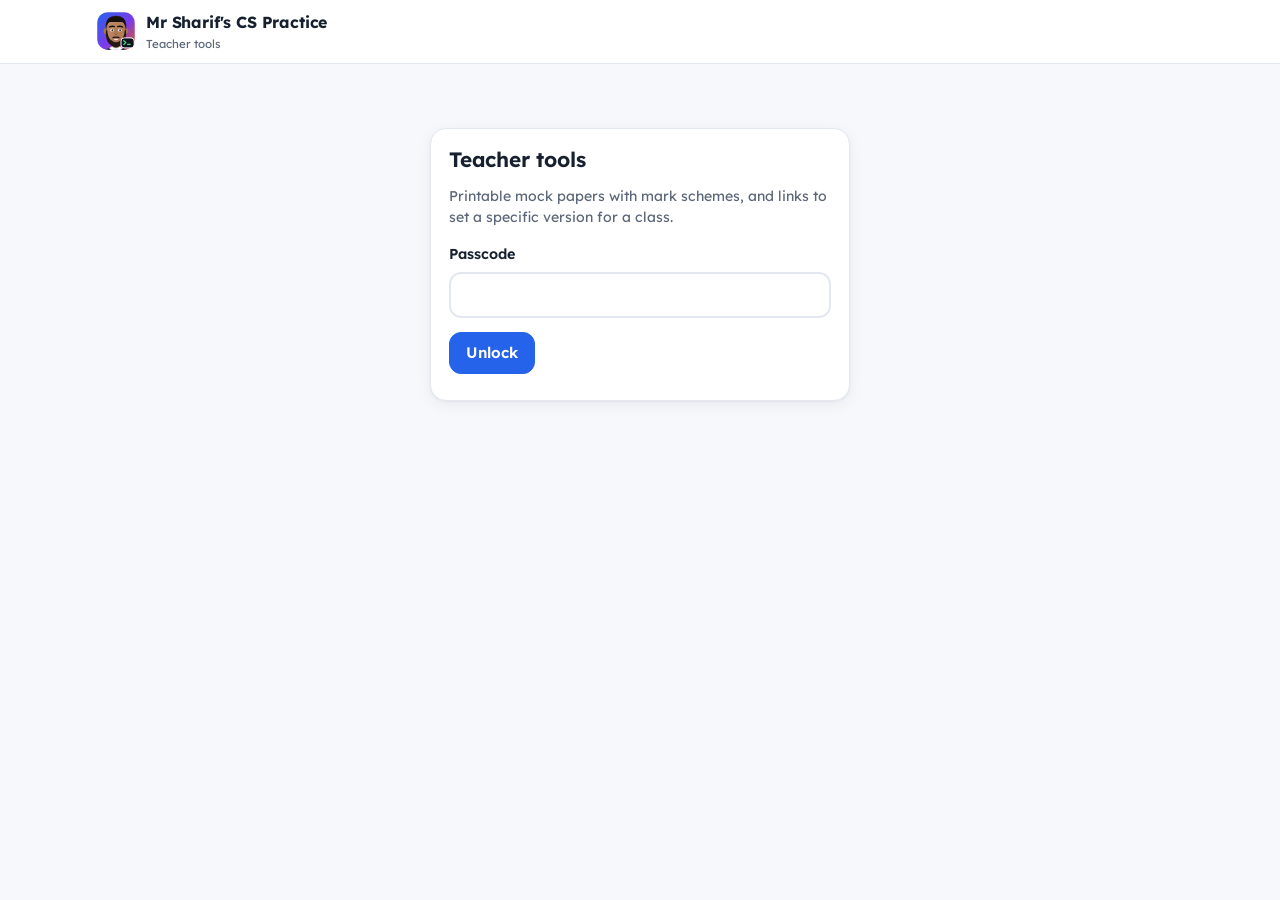
==== commit 3614675e: "Add files via upload" ====
--- a/teacher.html
+++ b/teacher.html
@@ -9,7 +9,7 @@
   <link rel="preconnect" href="https://fonts.googleapis.com">
   <link rel="preconnect" href="https://fonts.gstatic.com" crossorigin>
   <link href="https://fonts.googleapis.com/css2?family=Lexend:wght@400;500;600;700;800&family=JetBrains+Mono:wght@400;700&family=Press+Start+2P&display=swap" rel="stylesheet">
-  <link rel="stylesheet" href="assets/css/app.css?v=10">
+  <link rel="stylesheet" href="assets/css/app.css?v=23">
   <style>
     .print-paper { background: #fff; color: #111; border: 1px solid var(--border); border-radius: 12px; padding: 28px 32px; margin-top: 20px; font-size: 14px; }
     .pp-head { display: flex; justify-content: space-between; gap: 20px; border-bottom: 2px solid #111; padding-bottom: 12px; margin-bottom: 14px; }
@@ -44,6 +44,21 @@
     .pp-model { margin-top: 4px; color: #333; }
     .print-paper pre.code { background: #f3f3f3; color: #111; border: 1px solid #ccc; margin: 6px 0 6px 22px; }
     .print-paper code { background: #f3f3f3; border-color: #ccc; }
+    .dash-tiles { display: grid; grid-template-columns: repeat(6, minmax(0, 1fr)); gap: 10px; margin: 14px 0; }
+    .dash-tiles div { background: var(--surface-2); border-radius: 12px; padding: 10px; display: grid; gap: 2px; }
+    .dash-tiles b { font-size: 1.5rem; } .dash-tiles span { font-size: .78rem; color: var(--muted); }
+    .dash-tiles .t-good { background: var(--good-soft); } .dash-tiles .t-bad { background: var(--bad-soft); }
+    @media (max-width: 800px) { .dash-tiles { grid-template-columns: repeat(3, minmax(0, 1fr)); } }
+    .dash-table { width: 100%; border-collapse: collapse; font-size: .88rem; }
+    .dash-table th, .dash-table td { text-align: left; padding: 8px; border-bottom: 1px solid var(--border); white-space: nowrap; }
+    .dash-table th { cursor: pointer; color: var(--muted); font-size: .76rem; text-transform: uppercase; letter-spacing: .04em; user-select: none; }
+    .dash-table th.sorted { color: var(--accent-ink); }
+    .dash-table tr[data-i] { cursor: pointer; } .dash-table tr[data-i]:hover { background: var(--surface-2); }
+    .pill { display: inline-block; padding: 3px 9px; border-radius: 99px; font-size: .78rem; font-weight: 600; background: var(--surface-2); }
+    .pill.ready { background: var(--good-soft); } .pill.struggling { background: var(--bad-soft); } .pill.practising { background: var(--warn-soft); }
+    .mini { width: 90px; height: 8px; border-radius: 99px; background: var(--surface-2); overflow: hidden; display: inline-block; vertical-align: middle; }
+    .mini i { display: block; height: 100%; background: var(--accent); }
+    .mini.g i { background: var(--good); } .mini.a i { background: var(--warn); } .mini.r i { background: var(--bad); }
     @media print {
       .print-paper { border: 0; padding: 0; margin: 0; font-size: 12pt; }
       .pp-scheme { break-before: page; }
@@ -66,6 +81,7 @@
     </div>
 
     <div id="tools" class="hidden">
+      <div id="dash" class="no-print" style="margin-bottom:16px"></div>
       <div class="card no-print">
         <h2>Printable papers and assignment links</h2>
         <div class="grid grid-3" style="margin-top:10px">
@@ -91,13 +107,16 @@
       <div id="paper"></div>
     </div>
   </main>
-  <script src="assets/js/config.js?v=10"></script>
-  <script src="assets/js/core.js?v=10"></script>
-  <script src="assets/js/paper.js?v=10"></script>
-  <script src="assets/js/generators.js?v=10"></script>
-  <script src="data/y7.js?v=10"></script>
-  <script src="data/y8.js?v=10"></script>
-  <script src="data/y9.js?v=10"></script>
-  <script src="assets/js/teacher.js?v=10"></script>
+  <script src="assets/js/config.js?v=23"></script>
+  <script src="assets/js/core.js?v=23"></script>
+  <script src="assets/js/paper.js?v=23"></script>
+  <script src="assets/js/generators.js?v=23"></script>
+  <script src="assets/js/account.js?v=23"></script>
+  <script src="assets/js/demo-backend.js?v=23"></script>
+  <script src="data/y7.js?v=23"></script>
+  <script src="data/y8.js?v=23"></script>
+  <script src="data/y9.js?v=23"></script>
+  <script src="assets/js/art.js?v=23"></script>
+  <script src="assets/js/teacher.js?v=23"></script>
 </body>
 </html>
--- a/assets/css/app.css
+++ b/assets/css/app.css
@@ -196,13 +196,13 @@
 .tf-row .opt { justify-content: center; font-weight: 700; font-size: 1.05rem; }
 .why { margin-top: 14px; }
 .why label, .field label { display: block; font-weight: 600; font-size: .9rem; margin-bottom: 6px; }
-textarea, input[type=text], select {
+textarea, input[type=text], input[type=password], select {
   width: 100%; font-family: inherit; font-size: 1rem; color: var(--text); background: var(--surface);
   border: 2px solid var(--border); border-radius: 12px; padding: 11px 13px; outline: none; transition: border-color .12s;
 }
 textarea { min-height: 110px; resize: vertical; line-height: 1.5; }
 textarea.long { min-height: 230px; }
-textarea:focus, input[type=text]:focus, select:focus { border-color: var(--accent); }
+textarea:focus, input[type=text]:focus, input[type=password]:focus, select:focus { border-color: var(--accent); }
 .wc { font-size: .8rem; color: var(--faint); text-align: right; margin-top: 4px; }
 .nopaste-hint { font-size: .78rem; color: var(--faint); display: flex; gap: 6px; align-items: center; margin-top: 4px; }
 
@@ -529,3 +529,91 @@
 .feat-grid { grid-template-columns: repeat(4, minmax(0, 1fr)); }
 @media (max-width: 1000px) { .feat-grid { grid-template-columns: repeat(2, minmax(0, 1fr)); } }
 @media (max-width: 560px) { .feat-grid { grid-template-columns: 1fr; } }
+
+/* ---------- Arabic glossary (EAL support) ---------- */
+:root { --arabic: 'Cairo', 'Noto Naskh Arabic', 'Geeza Pro', 'Segoe UI', Tahoma, sans-serif; --ar-ink: #0f766e; --ar-soft: #ccfbf1; }
+:root[data-theme="dark"] { --ar-ink: #5eead4; --ar-soft: #134e4a; }
+.ar-btn { font-family: var(--arabic); font-weight: 700; font-size: 1.05rem; }
+body.ar-on .ar-btn { background: var(--ar-ink); color: #fff; border-color: var(--ar-ink); }
+body.ar-on [data-ar] { cursor: help; }
+body.ar-on .kw[data-ar] { box-shadow: inset 0 -2px 0 var(--ar-ink); }
+body.ar-on .kwl { text-decoration: underline dotted var(--ar-ink); text-decoration-thickness: 2px; text-underline-offset: 4px; }
+body.ar-on .kwl:hover, body.ar-on .kw[data-ar]:hover { background: var(--ar-soft); border-radius: 5px; }
+body.ar-on .dnd-term .kwl { text-decoration-color: #fff; }
+body.ar-on .wb-ar { box-shadow: inset 0 -2px 0 var(--ar-ink); }
+.ar-pop { position: fixed; z-index: 400; background: var(--surface); color: var(--text); border: 2px solid var(--ar-ink); border-radius: 16px; box-shadow: var(--shadow-lg); padding: 14px 16px 12px; display: grid; gap: 6px; animation: popIn .18s ease; }
+@keyframes popIn { from { opacity: 0; transform: translateY(6px) scale(.97); } }
+.ar-x { position: absolute; top: 6px; right: 8px; border: 0; background: transparent; color: var(--muted); font-size: 1rem; cursor: pointer; width: 28px; height: 28px; border-radius: 8px; }
+.ar-x:hover { background: var(--surface-2); }
+.ar-en { font-weight: 700; font-size: .9rem; color: var(--muted); padding-right: 26px; }
+.ar-term { font-family: var(--arabic); font-size: 1.6rem; font-weight: 700; color: var(--ar-ink); line-height: 1.4; }
+.ar-def { font-family: var(--arabic); font-size: 1.02rem; line-height: 1.7; }
+.ar-endef { font-size: .85rem; color: var(--muted); border-top: 1px dashed var(--border); padding-top: 6px; }
+.ar-actions { display: flex; gap: 6px; margin-top: 2px; }
+.ar-actions .btn:last-child { font-family: var(--arabic); }
+.ar-inline { font-family: var(--arabic); color: var(--ar-ink); font-weight: 700; margin: 0 4px; }
+.flash-ar { font-family: var(--arabic); margin-top: 14px; display: grid; gap: 4px; color: var(--ar-ink); }
+.flash-ar b { font-size: 1.5rem; } .flash-ar span { font-size: 1rem; color: var(--text); }
+
+/* Mr Sharif avatar: round portrait badges */
+.avatar { border-radius: 50%; background: radial-gradient(circle at 50% 40%, #ffffff 0%, var(--accent-soft) 70%); box-shadow: 0 0 0 4px var(--surface), 0 0 0 7px color-mix(in srgb, var(--accent) 35%, transparent), var(--shadow-lg); flex: none; }
+.home-hero .avatar { background: radial-gradient(circle at 50% 40%, #ffffff 0%, #e9e3ff 75%); box-shadow: 0 0 0 5px #fff, 0 0 0 9px #c4b5fd, var(--shadow-lg); }
+.fb-bit .avatar, .bit-say .avatar { box-shadow: 0 0 0 3px var(--surface), 0 0 0 5px color-mix(in srgb, var(--accent) 30%, transparent); }
+:root[data-theme="dark"] .avatar { background: radial-gradient(circle at 50% 40%, #2a3550 0%, #161e2d 80%); }
+.home-hero .hero-art { min-width: 300px; min-height: 250px; }
+.home-hero .chips { z-index: 2; inset: -10px -24px; }
+
+/* ---------- Student accounts ---------- */
+body.locked .year-tabs, body.locked .top-stats > .chip { display: none; }
+.user-chip { cursor: pointer; gap: 8px; padding: 4px 12px 4px 4px; font-family: inherit; color: var(--text); }
+.user-chip:hover { border-color: var(--accent); }
+.uc-av { width: 28px; height: 28px; border-radius: 50%; display: grid; place-items: center; background: var(--accent); color: #fff; font-weight: 800; font-size: .85rem; }
+.uc-txt { display: grid; line-height: 1.1; text-align: left; }
+.uc-txt b { font-size: .8rem; } .uc-txt small { font-size: .68rem; color: var(--muted); }
+@media (max-width: 720px) { .uc-txt { display: none; } .user-chip { padding: 3px; } }
+
+.login-wrap { display: grid; place-items: center; padding: 10px 0 30px; }
+.login-card { width: 100%; max-width: 440px; text-align: center; padding: 28px 24px; position: relative; overflow: hidden; }
+.login-art { position: relative; height: 175px; display: grid; place-items: center; margin-bottom: 6px; }
+.login-art .chips { z-index: 2; }
+.login-art .chip-float.c6, .login-art .chip-float.c7 { display: none; }
+.login-kicker { font-size: .6rem; color: var(--hack); background: #0b1220; border: 0; display: inline-block; padding: 5px 10px; border-radius: 999px; }
+.login-card h1 { margin-top: 10px; font-size: 1.7rem; }
+.login-form { text-align: left; margin-top: 16px; }
+.login-form input { font-size: 1.15rem; letter-spacing: .04em; }
+#lgPin { font-family: var(--mono); letter-spacing: .3em; }
+.pin-row { display: flex; gap: 8px; }
+.pin-row input { flex: 1; }
+.login-err { color: var(--bad); font-weight: 600; min-height: 1.4em; margin-bottom: 8px; }
+.demo-note { margin-top: 14px; padding: 10px 12px; border-radius: 12px; background: var(--warn-soft); font-size: .85rem; text-align: left; }
+.acct-box { display: flex; gap: 12px; align-items: center; padding: 12px; border-radius: 14px; background: var(--accent-soft); margin-bottom: 14px; }
+
+.me-rank { display: flex; gap: 12px; align-items: center; margin-top: 12px; max-width: 460px; }
+.rank-ico.big { width: 54px; height: 54px; font-size: 1.8rem; flex: none; box-shadow: var(--shadow); }
+.me-rank > div { flex: 1; }
+.me-tiles { grid-template-columns: repeat(4, minmax(0, 1fr)); }
+@media (max-width: 700px) { .me-tiles { grid-template-columns: repeat(2, minmax(0, 1fr)); } }
+.tile { display: grid; gap: 2px; text-align: center; }
+.tile b { font-size: 1.8rem; color: var(--accent-ink); font-variant-numeric: tabular-nums; }
+.tile span { color: var(--muted); font-size: .85rem; }
+.progress.big { height: 14px; margin-top: 10px; }
+.cal { display: grid; grid-template-columns: repeat(14, 1fr); gap: 5px; margin-top: 12px; max-width: 420px; }
+.cal i { aspect-ratio: 1; border-radius: 5px; background: var(--surface-2); border: 1px solid var(--border); }
+.cal i.on { background: var(--good); border-color: var(--good); }
+.units-list { display: grid; gap: 8px; margin-top: 12px; }
+.ur { display: grid; grid-template-columns: minmax(140px, 1.4fr) 2fr 52px 92px; gap: 10px; align-items: center; padding: 8px 10px; border-radius: 10px; text-decoration: none; color: var(--text); }
+.ur:hover { background: var(--surface-2); }
+.ur .bar { height: 10px; background: var(--surface-2); border-radius: 99px; overflow: hidden; }
+.ur .bar i { display: block; height: 100%; border-radius: 99px; }
+.ur.good .bar i { background: var(--good); } .ur.part .bar i { background: var(--warn); } .ur.bad .bar i { background: var(--bad); }
+.ur b { text-align: right; font-variant-numeric: tabular-nums; } .ur small { color: var(--muted); }
+@media (max-width: 600px) { .ur { grid-template-columns: 1fr 52px; } .ur .bar { grid-column: 1 / -1; grid-row: 2; } .ur small { display: none; } }
+.table-wrap { overflow-x: auto; }
+.hist { width: 100%; border-collapse: collapse; margin-top: 10px; font-size: .92rem; }
+.hist th, .hist td { text-align: left; padding: 8px 10px; border-bottom: 1px solid var(--border); }
+.hist th { color: var(--muted); font-weight: 600; font-size: .8rem; text-transform: uppercase; letter-spacing: .04em; }
+
+.me-two { grid-template-columns: repeat(2, minmax(0, 1fr)); }
+@media (max-width: 700px) { .me-two { grid-template-columns: 1fr; } }
+
+[hidden] { display: none !important; }
